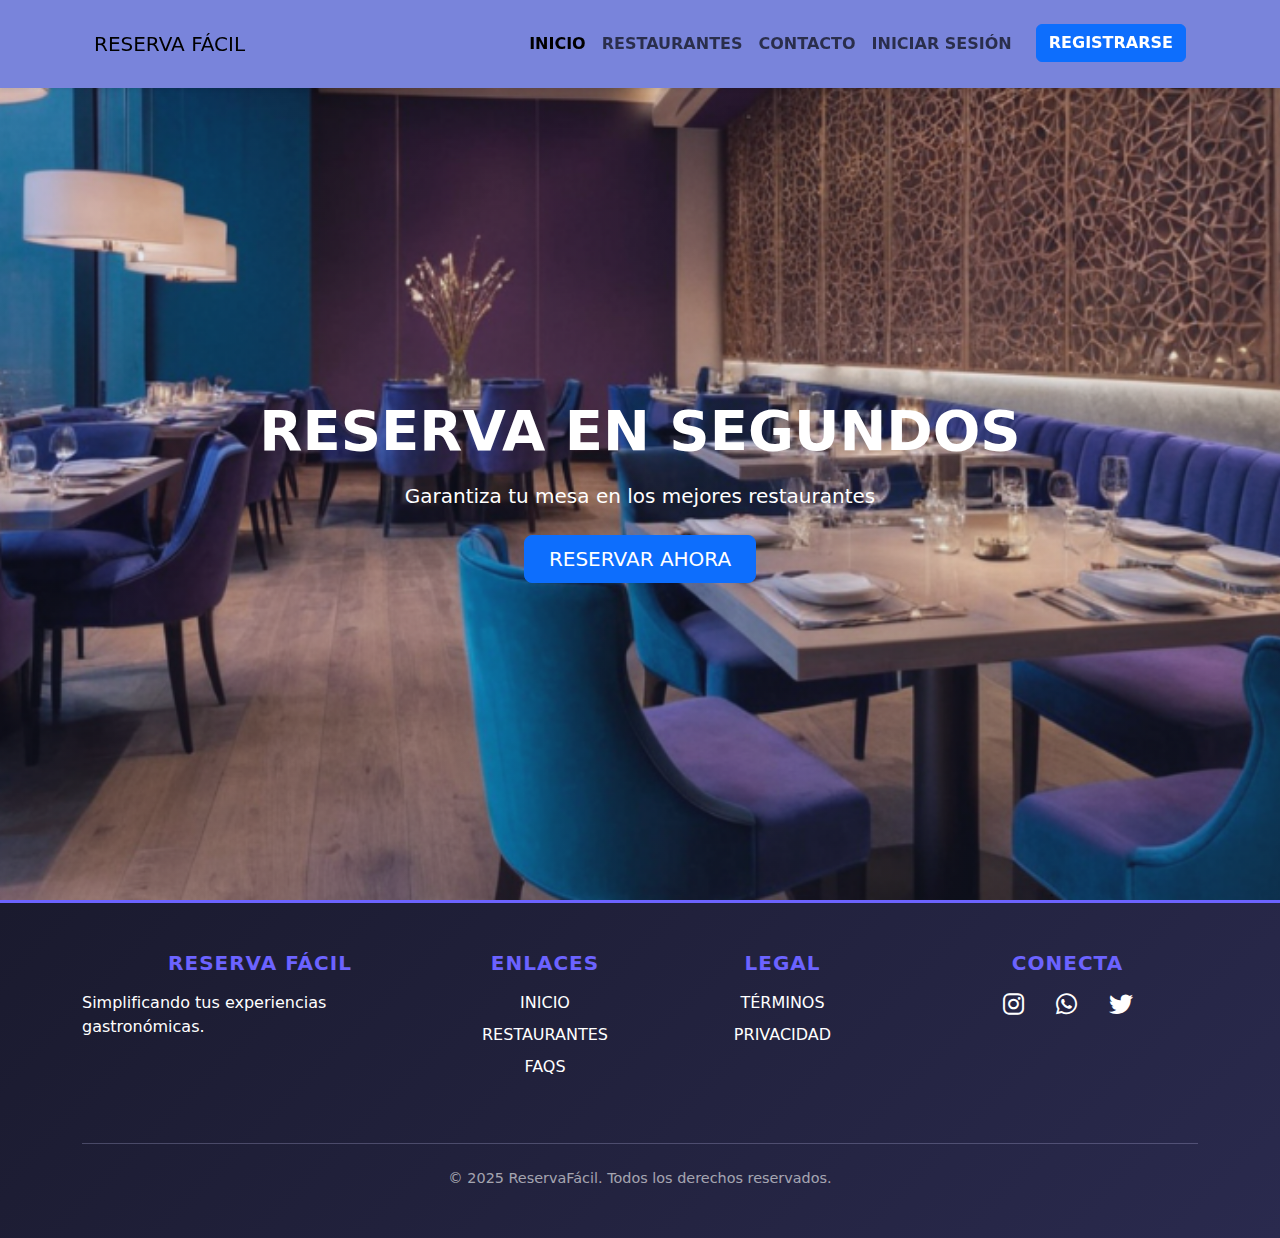
==== index.html @ d3f45df8 "Envio primeros archivos con boostrap e imagenes" ====
<!DOCTYPE html>
<html lang="es">
<head>
    <meta charset="UTF-8">
    <meta name="viewport" content="width=device-width, initial-scale=1.0">
    <title>ReservaFácil | Restaurante</title>
    <!-- Bootstrap CSS -->
    <link href="https://cdn.jsdelivr.net/npm/bootstrap@5.3.0/dist/css/bootstrap.min.css" rel="stylesheet">
    <!-- Animate CSS -->
    <link rel="stylesheet" href="https://cdnjs.cloudflare.com/ajax/libs/animate.css/4.1.1/animate.min.css">
    <!-- Font Awesome -->
    <link rel="stylesheet" href="https://cdnjs.cloudflare.com/ajax/libs/font-awesome/6.0.0-beta3/css/all.min.css">
    <!-- CSS Personalizado -->
    <link rel="stylesheet" href="css/styles.css">
</head>
<body>
    <!-- Header -->
    <header style="background-color: #7984db !important;" class="header py-3 fixed-top bg-white shadow-sm">
        <div class="container">
            <nav class="navbar navbar-expand-lg navbar-light">
                <div class="container-fluid">
                    <a class="navbar-brand logo" href="#">
                        <span class="logo-text">RESERVA</span>
                        <span class="logo-highlight">FÁCIL</span>
                    </a>
                    <button class="navbar-toggler" type="button" data-bs-toggle="collapse" data-bs-target="#navbarNav">
                        <span class="navbar-toggler-icon"></span>
                    </button>
                    <div class="collapse navbar-collapse" id="navbarNav">
                        <ul class="navbar-nav ms-auto">
                            <li class="nav-item"><a class="nav-link text-uppercase fw-bold active" href="index.html">INICIO</a></li>
                            <li class="nav-item"><a class="nav-link text-uppercase fw-bold" href="restaurants.html">RESTAURANTES</a></li>
                            <li class="nav-item"><a class="nav-link text-uppercase fw-bold" href="contact.html">CONTACTO</a></li>
                            <li class="nav-item"><a class="nav-link text-uppercase fw-bold" href="login.html" id="loginBtn">INICIAR SESIÓN</a></li>
                            <li class="nav-item"><a class="btn btn-primary text-uppercase fw-bold ms-lg-3" href="/register.html" id="registerBtn">REGISTRARSE</a></li>
                        </ul>
                    </div>
                </div>
            </nav>
        </div>
    </header>

    <!-- Hero Section -->
    <section class="hero d-flex align-items-center">
        <div class="container text-center text-white animate__animated animate__fadeIn">
            <h1 class="display-4 fw-bold mb-3">RESERVA EN SEGUNDOS</h1>
            <p class="lead mb-4">Garantiza tu mesa en los mejores restaurantes</p>
            <a href="#" class="btn btn-primary btn-lg px-4 animate__animated animate__pulse animate__infinite">RESERVAR AHORA</a>
        </div>
    </section>

    <!-- Footer -->
    <footer class="footer py-5 bg-dark text-white">
        <div class="container">
            <div class="row">
                <div class="col-md-4 mb-4">
                    <h5 class="logo mb-3">
                        <span class="logo-text">RESERVA</span>
                        <span class="logo-highlight">FÁCIL</span>
                    </h5>
                    <p>Simplificando tus experiencias gastronómicas.</p>
                </div>
                <div class="col-md-2 mb-4">
                    <h5 class="mb-3">ENLACES</h5>
                    <ul class="list-unstyled">
                        <li><a href="#" class="text-white">INICIO</a></li>
                        <li><a href="#" class="text-white">RESTAURANTES</a></li>
                        <li><a href="#" class="text-white">FAQS</a></li>
                    </ul>
                </div>
                <div class="col-md-3 mb-4">
                    <h5 class="mb-3">LEGAL</h5>
                    <ul class="list-unstyled">
                        <li><a href="#" class="text-white">TÉRMINOS</a></li>
                        <li><a href="#" class="text-white">PRIVACIDAD</a></li>
                    </ul>
                </div>
                <div class="col-md-3 mb-4">
                    <h5 class="mb-3">CONECTA</h5>
                    <div class="social-icons">
                        <a href="https://www.instagram.com/" class="text-white me-3"><i class="fab fa-instagram fa-lg"></i></a>
                        <a href="https://www.whatsapp.com/?lang=es_LA" class="text-white me-3"><i class="fab fa-whatsapp fa-lg"></i></a>
                        <a href="https://x.com/?lang=es" class="text-white"><i class="fab fa-twitter fa-lg"></i></a>
                    </div>
                </div>
            </div>
            <hr class="my-4 bg-light">
            <div class="text-center">
                <p class="mb-0">© 2025 ReservaFácil. Todos los derechos reservados.</p>
            </div>
        </div>
    </footer>

    <!-- Bootstrap JS -->
    <script src="https://cdn.jsdelivr.net/npm/bootstrap@5.3.0/dist/js/bootstrap.bundle.min.js"></script>
    <!-- JS Personalizado -->
    <script src="js/main.js"></script>
</body>
</html>
---- css/styles.css ----
/* Paleta de colores */
:root {
    --primary: #6C63FF;
    --secondary: #4DAAF8;
    --accent: #FF6584;
    --dark: #1A1A2E;
    --light: #F8F9FA;
}

/* Hero con gradiente y overlay */
.hero {
    background: 
        linear-gradient(135deg, rgba(76, 81, 191, 0.1) 0%, rgba(102, 126, 234, 0.1) 100%),
        url('/images/hero.png') no-repeat center center/cover;
    min-height: 100vh;
    padding-top: 80px;
    color: white;
    position: relative;
}

/* Animaciones personalizadas */
@keyframes float {
    0% { transform: translateY(0px); }
    50% { transform: translateY(-10px); }
    100% { transform: translateY(0px); }
}

.hero .btn-primary {
    animation: float 3s ease-in-out infinite;
}

/* === Footer - Diseño mejorado === */
.footer {
    background: linear-gradient(135deg, var(--dark) 0%, #2a2a4e 100%); /* Degradado oscuro */
    color: white;
    border-top: 3px solid var(--primary); /* Borde superior morado */
}

/* Títulos de secciones */
.footer h5 {
    text-align: center;
    color: var(--primary); /* Morado (#6C63FF) */
    font-weight: 700;
    margin-bottom: 1.2rem;
    text-transform: uppercase;
    letter-spacing: 1px;
}

/* Enlaces */
.footer .list-unstyled {
    text-align: center;
    padding-left: 0;
}

.footer .list-unstyled a {
    text-decoration: none;
    color: rgba(255, 255, 255, 0.8); /* Blanco con 80% opacidad */
    display: block; /* Para mejor espaciado */
    margin: 0.5rem 0;
    transition: all 0.3s;
}

.footer .list-unstyled a:hover {
    color: var(--accent); /* Rosa (#FF6584) al hover */
    transform: translateX(5px); /* Efecto desplazamiento */
}

/* Iconos sociales */
.social-icons {
    display: flex;
    justify-content: center;
    gap: 1rem;
}

.social-icons a {
    color: white;
    font-size: 1.2rem;
    transition: all 0.3s;
}

.social-icons a:hover {
    color: var(--secondary) !important; /* Azul (#4DAAF8) al hover */
    transform: scale(1.2);
}

/* Línea divisoria y copyright */
.footer hr {
    border-color: rgba(108, 99, 255, 0.3); /* Morado semi-transparente */
    margin: 2rem auto;
}

.footer .text-center p {
    color: rgba(255, 255, 255, 0.6);
    font-size: 0.9rem;
}
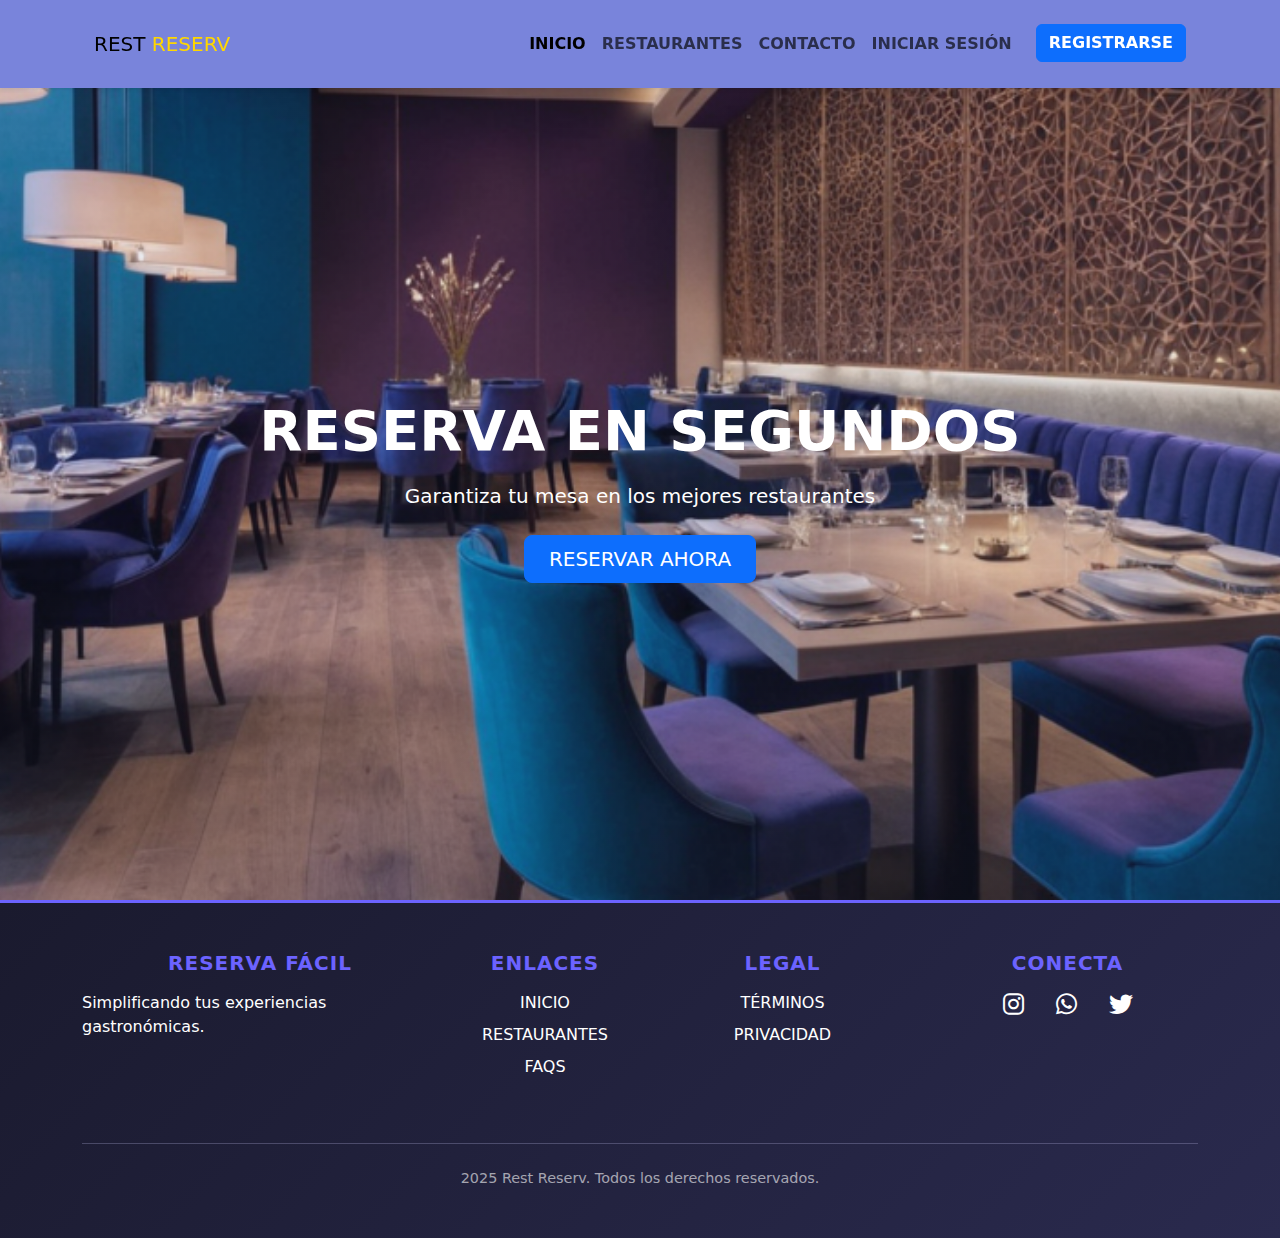
==== commit e6eb3d1c: "Envio modificacones de restaurants.html, pendiente cambiar footer" ====
--- a/index.html
+++ b/index.html
@@ -3,7 +3,7 @@
 <head>
     <meta charset="UTF-8">
     <meta name="viewport" content="width=device-width, initial-scale=1.0">
-    <title>ReservaFácil | Restaurante</title>
+    <title>ReservaFácil</title>
     <!-- Bootstrap CSS -->
     <link href="https://cdn.jsdelivr.net/npm/bootstrap@5.3.0/dist/css/bootstrap.min.css" rel="stylesheet">
     <!-- Animate CSS -->
@@ -20,8 +20,8 @@
             <nav class="navbar navbar-expand-lg navbar-light">
                 <div class="container-fluid">
                     <a class="navbar-brand logo" href="#">
-                        <span class="logo-text">RESERVA</span>
-                        <span class="logo-highlight">FÁCIL</span>
+                        <span class="logo-text">REST</span>
+                        <span class="logo-highlight">RESERV</span>
                     </a>
                     <button class="navbar-toggler" type="button" data-bs-toggle="collapse" data-bs-target="#navbarNav">
                         <span class="navbar-toggler-icon"></span>
@@ -86,7 +86,7 @@
             </div>
             <hr class="my-4 bg-light">
             <div class="text-center">
-                <p class="mb-0">© 2025 ReservaFácil. Todos los derechos reservados.</p>
+                <p class="mb-0">2025 Rest Reserv. Todos los derechos reservados.</p>
             </div>
         </div>
     </footer>
--- a/css/styles.css
+++ b/css/styles.css
@@ -16,6 +16,10 @@
     padding-top: 80px;
     color: white;
     position: relative;
+}
+
+.navbar-brand .logo-highlight {
+    color: #FFD700; /* Amarillo del logo */
 }
 
 /* Animaciones personalizadas */
